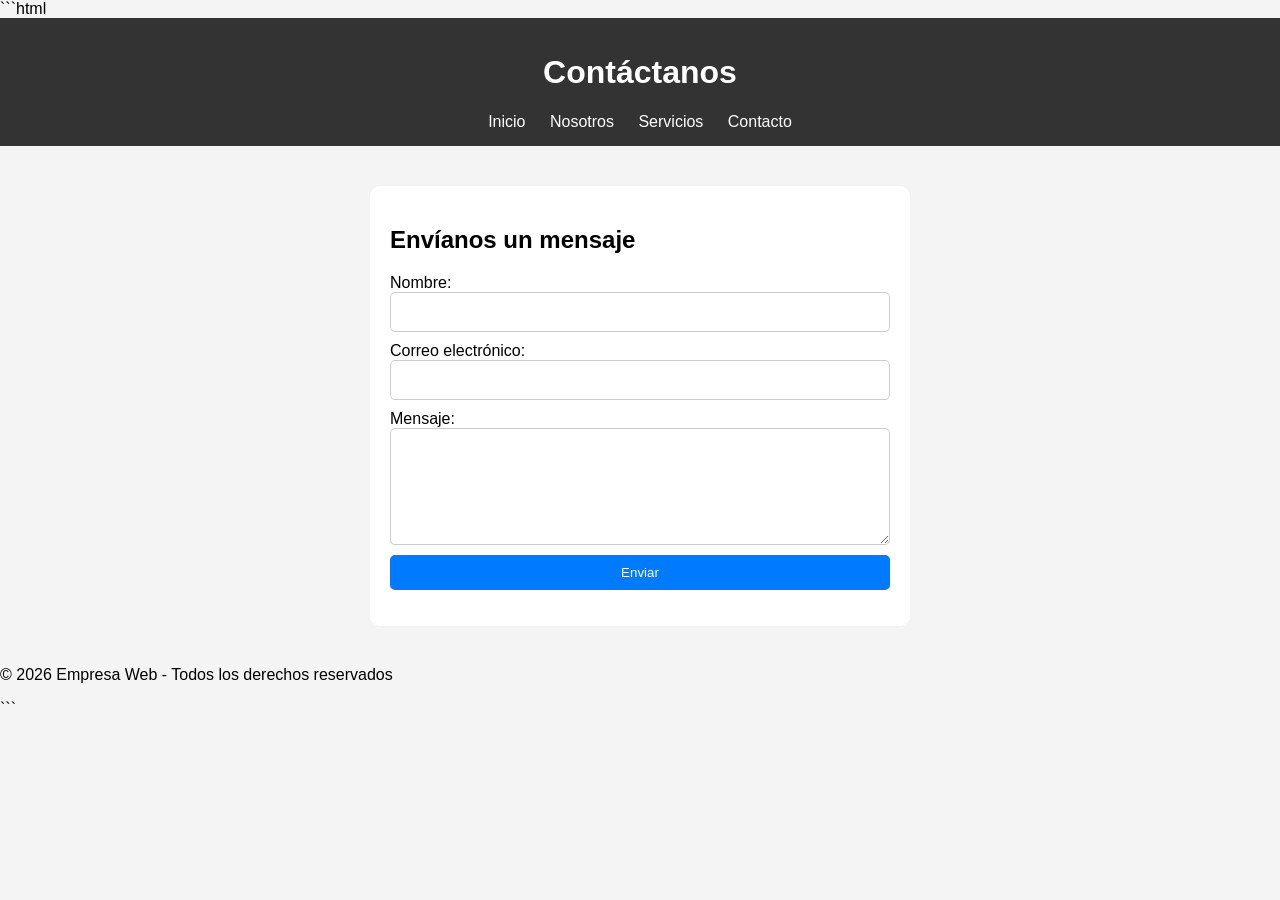
==== contacto.html @ a4227ff4 "Agregué página de contacto" ====
```html
<!DOCTYPE html>
<html lang="es">
<head>
    <meta charset="UTF-8">
    <meta name="viewport" content="width=device-width, initial-scale=1.0">
    <title>Contacto</title>
    <link rel="stylesheet" href="styles.css">
</head>
<body>

    <header>
        <h1>Contáctanos</h1>
        <nav>
            <a href="index.html">Inicio</a>
            <a href="nosotros.html">Nosotros</a>
            <a href="servicios.html">Servicios</a>
            <a href="contacto.html">Contacto</a>
        </nav>
    </header>

    <main>
        <section class="contacto">
            <h2>Envíanos un mensaje</h2>

            <form action="#" method="post">
                <label for="nombre">Nombre:</label>
                <input type="text" id="nombre" name="nombre" required>

                <label for="email">Correo electrónico:</label>
                <input type="email" id="email" name="email" required>

                <label for="mensaje">Mensaje:</label>
                <textarea id="mensaje" name="mensaje" rows="5" required></textarea>

                <button type="submit">Enviar</button>
            </form>
        </section>
    </main>

    <footer>
        <p>© 2026 Empresa Web - Todos los derechos reservados</p>
    </footer>

</body>
</html>
```
---- styles.css ----
body {
    font-family: Arial, sans-serif;
    margin: 0;
    background-color: #f4f4f4;
}

header {
    background-color: #333;
    color: white;
    padding: 15px;
    text-align: center;
}

nav a {
    color: white;
    margin: 0 10px;
    text-decoration: none;
}

.contacto {
    max-width: 500px;
    margin: 40px auto;
    background: white;
    padding: 20px;
    border-radius: 10px;
}

form {
    display: flex;
    flex-direction: column;
}

input, textarea {
    margin-bottom: 10px;
    padding: 10px;
    border: 1px solid #ccc;
    border-radius: 5px;
    font-size: 16px;
}

button {
    background-color: #007BFF;
    color: white;
    padding: 10px;
    border: none;
    border-radius: 5px;
    cursor: pointer;
}

button:hover {
    background-color: #0056b3;
}
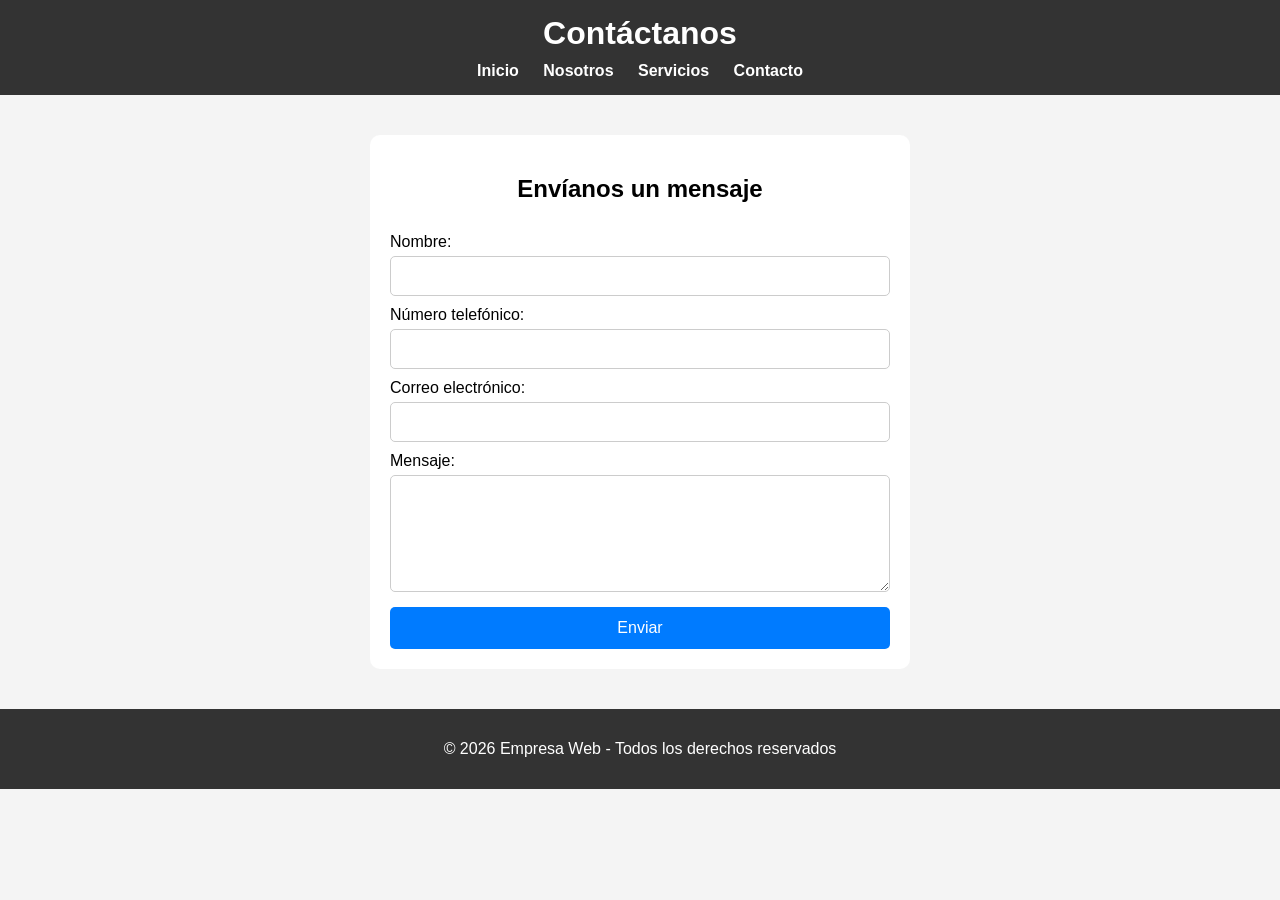
==== commit 6b2081a6: "Actualicé contacto" ====
--- a/contacto.html
+++ b/contacto.html
@@ -1,4 +1,4 @@
-```html
+
 <!DOCTYPE html>
 <html lang="es">
 <head>
@@ -27,6 +27,10 @@
                 <label for="nombre">Nombre:</label>
                 <input type="text" id="nombre" name="nombre" required>
 
+                <label for="telefono">Número telefónico:</label>
+                <input type="tel" id="telefono" name="telefono"
+                       pattern="[0-9]{10}" required>
+
                 <label for="email">Correo electrónico:</label>
                 <input type="email" id="email" name="email" required>
 
@@ -44,4 +48,3 @@
 
 </body>
 </html>
-```
--- a/styles.css
+++ b/styles.css
@@ -12,10 +12,23 @@
     text-align: center;
 }
 
+header h1 {
+    margin: 0;
+}
+
+nav {
+    margin-top: 10px;
+}
+
 nav a {
     color: white;
     margin: 0 10px;
     text-decoration: none;
+    font-weight: bold;
+}
+
+nav a:hover {
+    text-decoration: underline;
 }
 
 .contacto {
@@ -26,13 +39,22 @@
     border-radius: 10px;
 }
 
+.contacto h2 {
+    text-align: center;
+}
+
 form {
     display: flex;
     flex-direction: column;
 }
 
-input, textarea {
-    margin-bottom: 10px;
+label {
+    margin-top: 10px;
+    margin-bottom: 5px;
+}
+
+input,
+textarea {
     padding: 10px;
     border: 1px solid #ccc;
     border-radius: 5px;
@@ -40,15 +62,24 @@
 }
 
 button {
+    margin-top: 15px;
     background-color: #007BFF;
     color: white;
-    padding: 10px;
+    padding: 12px;
     border: none;
     border-radius: 5px;
     cursor: pointer;
+    font-size: 16px;
 }
 
 button:hover {
     background-color: #0056b3;
 }
 
+footer {
+    text-align: center;
+    margin-top: 20px;
+    padding: 15px;
+    background-color: #333;
+    color: white;
+}
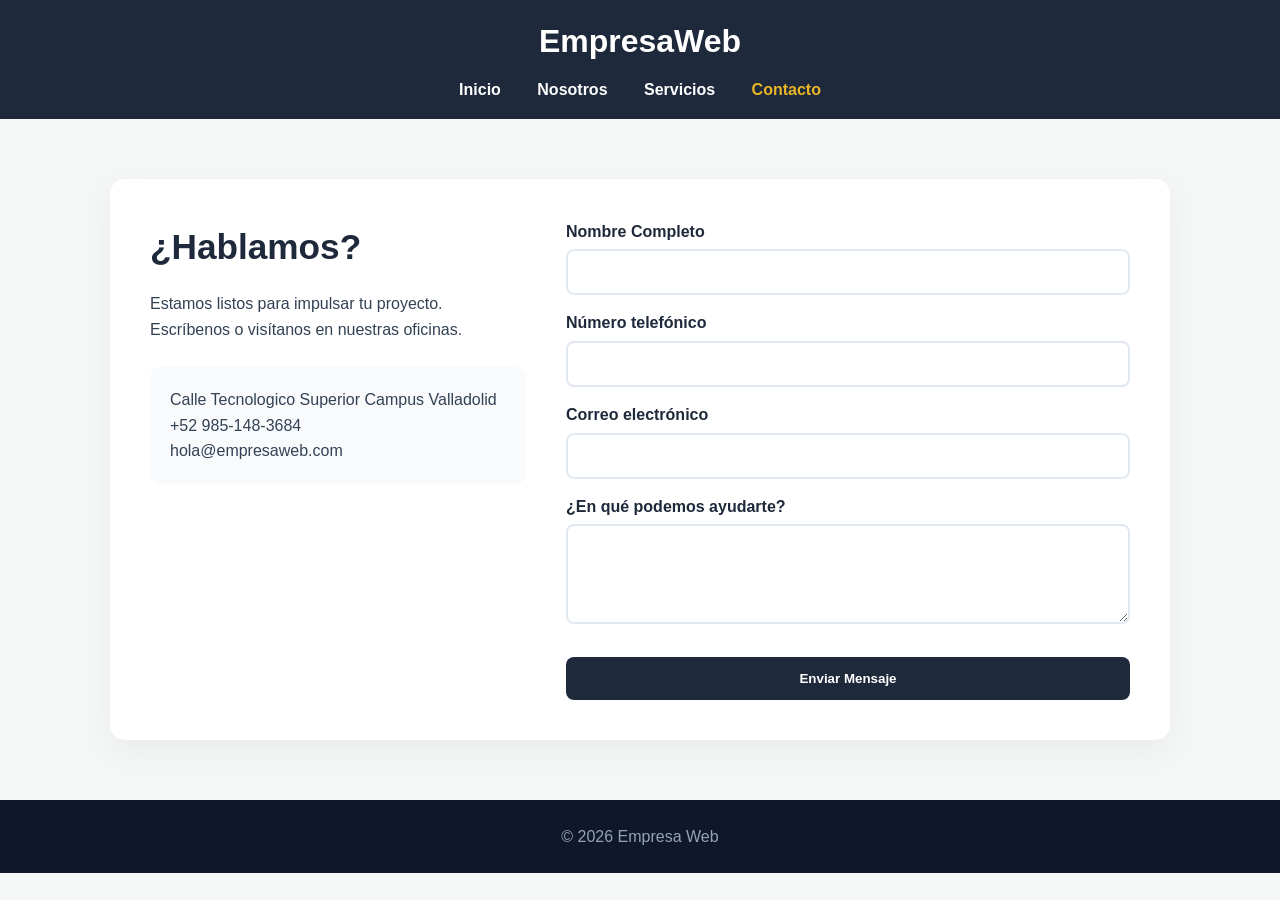
==== commit 77dc4852: "Se agrega mejora en contacto" ====
--- a/contacto.html
+++ b/contacto.html
@@ -1,50 +1,73 @@
-
 <!DOCTYPE html>
 <html lang="es">
 <head>
     <meta charset="UTF-8">
     <meta name="viewport" content="width=device-width, initial-scale=1.0">
-    <title>Contacto</title>
+    <title>Contacto | Empresa Web</title>
+    <link href="https://fonts.googleapis.com/css2?family=Inter:wght@400;700&display=swap" rel="stylesheet">
     <link rel="stylesheet" href="styles.css">
 </head>
 <body>
 
     <header>
-        <h1>Contáctanos</h1>
-        <nav>
-            <a href="index.html">Inicio</a>
-            <a href="nosotros.html">Nosotros</a>
-            <a href="servicios.html">Servicios</a>
-            <a href="contacto.html">Contacto</a>
-        </nav>
+        <div class="container-header">
+            <h1>Empresa<span>Web</span></h1>
+            <nav>
+                <a href="index.html">Inicio</a>
+                <a href="nosotros.html">Nosotros</a>
+                <a href="servicios.html">Servicios</a>
+                <a href="contacto.html" class="active">Contacto</a>
+            </nav>
+        </div>
     </header>
 
     <main>
-        <section class="contacto">
-            <h2>Envíanos un mensaje</h2>
+        <div class="container-contacto">
+            <section class="contacto-wrapper">
+                <div class="contacto-info">
+                    <h2>¿Hablamos?</h2>
+                    <p>Estamos listos para impulsar tu proyecto. Escríbenos o visítanos en nuestras oficinas.</p>
+                    
+                    <div class="datos-directos">
+                        <p> Calle Tecnologico Superior Campus Valladolid</p>
+                        <p> +52 985-148-3684</p>
+                        <p> hola@empresaweb.com</p>
+                    </div>
+                </div>
 
-            <form action="#" method="post">
-                <label for="nombre">Nombre:</label>
-                <input type="text" id="nombre" name="nombre" required>
+                <div class="contacto-form">
+                    <form action="#" method="post">
+                        <div class="form-group">
+                            <label for="nombre">Nombre Completo</label>
+                            <input type="text" id="nombre" name="nombre" required>
+                        </div>
 
-                <label for="telefono">Número telefónico:</label>
-                <input type="tel" id="telefono" name="telefono"
-                       pattern="[0-9]{10}" required>
+                        <div class="form-group">
+                            <label for="telefono">Número telefónico</label>
+                            <input type="tel" id="telefono" name="telefono" 
+                                   pattern="[0-9]{10}" title="Ingresa 10 dígitos" required>
+                        </div>
 
-                <label for="email">Correo electrónico:</label>
-                <input type="email" id="email" name="email" required>
+                        <div class="form-group">
+                            <label for="email">Correo electrónico</label>
+                            <input type="email" id="email" name="email" required>
+                        </div>
 
-                <label for="mensaje">Mensaje:</label>
-                <textarea id="mensaje" name="mensaje" rows="5" required></textarea>
+                        <div class="form-group">
+                            <label for="mensaje">¿En qué podemos ayudarte?</label>
+                            <textarea id="mensaje" name="mensaje" rows="4" required></textarea>
+                        </div>
 
-                <button type="submit">Enviar</button>
-            </form>
-        </section>
+                        <button type="submit" class="btn-enviar">Enviar Mensaje</button>
+                    </form>
+                </div>
+            </section>
+        </div>
     </main>
 
     <footer>
-        <p>© 2026 Empresa Web - Todos los derechos reservados</p>
+        <p>© 2026 Empresa Web </p>
     </footer>
 
 </body>
-</html>
+</html>
--- a/styles.css
+++ b/styles.css
@@ -1,14 +1,36 @@
+/* Variables de color y fuentes */
+:root {
+    --primary-color: #ebb625;
+    --secondary-color: #1e293b;
+    --accent-color: #10b981;
+    --text-light: #f8fafc;
+    --text-dark: #334155;
+    --bg-light: #ffffff;
+}
+
+/* Reset */
+* {
+    margin: 0;
+    padding: 0;
+    box-sizing: border-box;
+    font-family: 'Segoe UI', Tahoma, Geneva, Verdana, sans-serif;
+}
+
+html {
+    scroll-behavior: smooth;
+}
 
 body {
-    font-family: Arial, sans-serif;
-    margin: 0;
-    background-color: #f4f4f4;
-}
-
+    line-height: 1.6;
+    color: var(--text-dark);
+    background-color: #f4f7f6;
+}
+
+/* Header / navegación (Original) */
 header {
-    background-color: #333;
-    color: white;
-    padding: 15px;
+    background: var(--secondary-color);
+    color: white;
+    padding: 1rem 5%;
     text-align: center;
 }
 
@@ -21,65 +43,169 @@
 }
 
 nav a {
-    color: white;
-    margin: 0 10px;
     text-decoration: none;
+    color: white;
+    margin: 0 1rem;
     font-weight: bold;
-}
-
-nav a:hover {
-    text-decoration: underline;
-}
-
-.contacto {
-    max-width: 500px;
-    margin: 40px auto;
+    transition: color 0.3s;
+}
+
+nav a:hover, nav a.active {
+    color: var(--primary-color);
+}
+
+/* Hero (Original) */
+.hero {
+    height: 100vh;
+    background: linear-gradient(rgba(30, 41, 59, 0.8), rgba(30, 41, 59, 0.8)),
+        url('https://images.unsplash.com/photo-1460925895917-afdab827c52f');
+    background-size: cover;
+    background-position: center;
+    display: flex;
+    align-items: center;
+    justify-content: center;
+    text-align: center;
+    color: var(--text-light);
+    padding-top: 80px;
+}
+
+/* Servicios (Original) */
+.services {
+    padding: 4rem 10%;
+    text-align: center;
+}
+
+.services-container {
+    display: flex;
+    gap: 2rem;
+    flex-wrap: wrap;
+    justify-content: center;
+}
+
+.service-card {
     background: white;
+    padding: 2rem;
+    border-radius: 10px;
+    width: 300px;
+}
+
+/* =========================================
+   TU MEJORA EXCLUSIVA: SECCIÓN CONTACTO 
+   ========================================= */
+
+.container-contacto {
+    max-width: 1100px;
+    margin: 0 auto;
+    padding: 0 20px;
+}
+
+.contacto-wrapper {
+    display: grid;
+    grid-template-columns: 1fr 1.5fr; /* Info a la izquierda, Form a la derecha */
+    gap: 40px;
+    margin: 60px auto;
+    background: white;
+    padding: 40px;
+    border-radius: 15px;
+    box-shadow: 0 10px 30px rgba(0,0,0,0.05);
+}
+
+.contacto-info h2 {
+    font-size: 2.2rem;
+    color: var(--secondary-color);
+    margin-bottom: 1rem;
+}
+
+.datos-directos {
+    margin-top: 25px;
+    background: #f8fafc;
     padding: 20px;
     border-radius: 10px;
 }
 
-.contacto h2 {
-    text-align: center;
-}
-
-form {
-    display: flex;
-    flex-direction: column;
-}
-
-label {
+.form-group {
+    margin-bottom: 15px;
+    text-align: left;
+}
+
+.form-group label {
+    display: block;
+    font-weight: bold;
+    margin-bottom: 5px;
+    color: var(--secondary-color);
+}
+
+.form-group input, 
+.form-group textarea {
+    width: 100%;
+    padding: 12px;
+    border: 2px solid #e2e8f0;
+    border-radius: 8px;
+    font-size: 16px;
+    transition: border-color 0.3s ease;
+}
+
+.form-group input:focus, 
+.form-group textarea:focus {
+    outline: none;
+    border-color: var(--primary-color);
+}
+
+.btn-enviar {
+    background-color: var(--secondary-color);
+    color: white;
+    width: 100%;
+    padding: 14px;
+    border: none;
+    border-radius: 8px;
+    font-weight: bold;
+    cursor: pointer;
+    transition: background 0.3s, transform 0.2s;
     margin-top: 10px;
-    margin-bottom: 5px;
-}
-
-input,
-textarea {
-    padding: 10px;
-    border: 1px solid #ccc;
-    border-radius: 5px;
-    font-size: 16px;
-}
-
-button {
-    margin-top: 15px;
-    background-color: #007BFF;
-    color: white;
-    padding: 12px;
-    border: none;
-    border-radius: 5px;
-    cursor: pointer;
-    font-size: 16px;
-}
-
-button:hover {
-    background-color: #0056b3;
-}
-
+}
+
+.btn-enviar:hover {
+    background-color: var(--primary-color);
+    transform: translateY(-2px);
+}
+
+/* =========================================
+   FIN DE TU MEJORA 
+   ========================================= */
+
+/* CTA (Original) */
+.cta {
+    background: var(--secondary-color);
+    color: white;
+    text-align: center;
+    padding: 4rem 5%;
+}
+
+.btn-whatsapp {
+    display: inline-block;
+    background: var(--accent-color);
+    color: white;
+    padding: 1rem 2rem;
+    text-decoration: none;
+    border-radius: 8px;
+    margin-top: 2rem;
+}
+
+/* Footer (Original) */
 footer {
     text-align: center;
-    margin-top: 20px;
-    padding: 15px;
-    background-color: #333;
-    color: white;
-}
+    padding: 1.5rem;
+    background: #0f172a;
+    color: #94a3b8;
+}
+
+/* Responsive */
+@media (max-width: 850px) {
+    .contacto-wrapper {
+        grid-template-columns: 1fr; /* Una columna en celulares */
+    }
+    
+    .nav-links {
+        display: none;
+    }
+}
